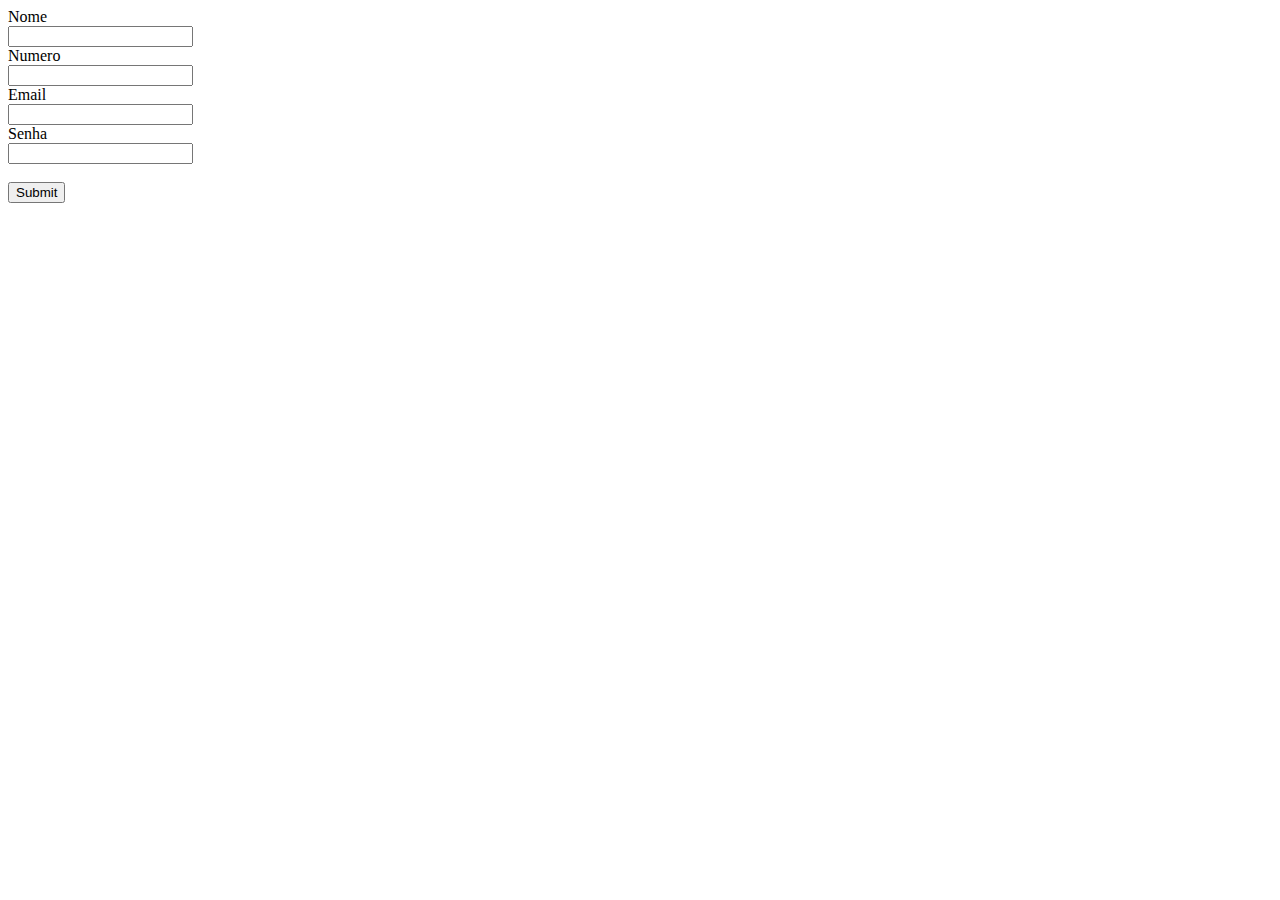
==== pages/cadastro.html @ f4d9acc7 "Add files via upload" ====
<!DOCTYPE html>
<html lang="en">
<head>
    <meta charset="UTF-8">
    <meta name="viewport" content="width=device-width, initial-scale=1.0">
    <title>Document</title>
    <link rel="stylesheet" href="../css/index.css">
</head>
<body>
    <form>
        <section>
            <div class="nome">Nome</div>
            <input type="name">
            <div class="nome">Numero</div>
            <input type="numero">
            <div class="email">Email</div>
            <input type="email" class="" id="">
            <div>
            <div for="" class="">Senha</div>
            <input type="password" class="" id="">
            </div>
            <br>
            <button type="submit" class="button">Submit</button>
          </section>
    </form>
</body>
</html>
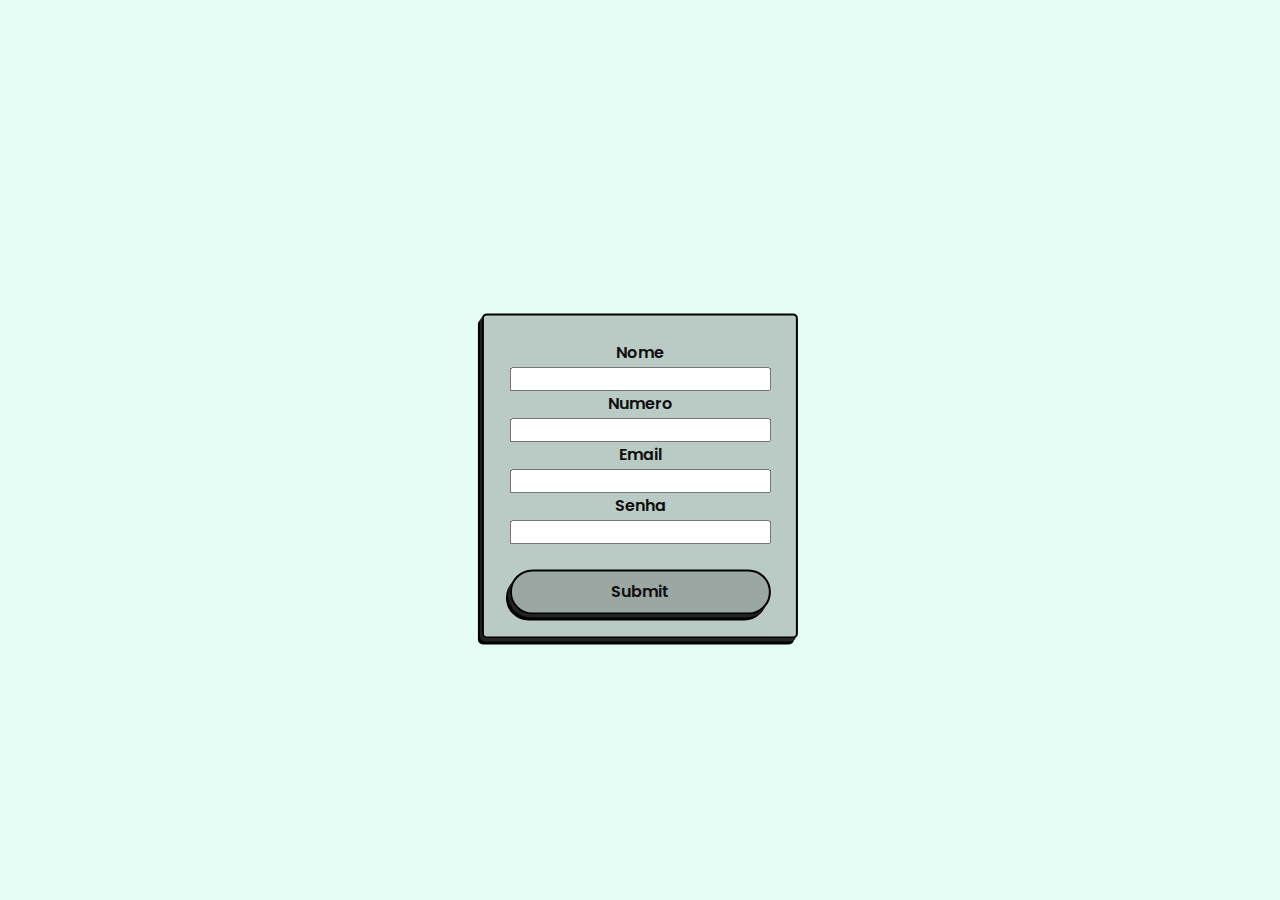
==== commit f6e6f23c: "Logout button" ====
--- a/pages/cadastro.html
+++ b/pages/cadastro.html
@@ -3,8 +3,9 @@
 <head>
     <meta charset="UTF-8">
     <meta name="viewport" content="width=device-width, initial-scale=1.0">
-    <title>Document</title>
-    <link rel="stylesheet" href="../css/index.css">
+    <title>Cadastre-se</title>
+    <link rel="shortcut icon" href="../images/favicon.webp" type="image/x-icon">
+    <link rel="stylesheet" href="../css/LogCadastro.css">
 </head>
 <body>
     <form>
--- a/css/LogCadastro.css
+++ b/css/LogCadastro.css
@@ -0,0 +1,58 @@
+@import url("https://fonts.googleapis.com/css2?family=Poppins:ital,wght@0,100;0,200;0,300;0,400;0,500;0,600;0,700;0,800;0,900;1,100;1,200;1,300;1,400;1,500;1,600;1,700;1,800;1,900&display=swap");
+
+* {
+  margin: 0;
+  padding: 0;
+  font-family: "Poppins";
+}
+
+body {
+    background-color: rgba(211, 252, 238, 0.6);
+    min-height: 100vh;
+}
+
+section{
+    text-align: center;
+    justify-content: center;
+    background-color: rgba(0, 0, 0, 0.6);
+}
+
+form section {
+    min-width: 16%;
+    margin: 2% auto;
+    padding: 2%;
+    border: 2px solid #000;
+    border-radius: 5px;
+    font-size: clamp(9px, 5vw, 1rem);
+    font-weight: 600;
+    color: rgb(15, 14, 14);
+    background-color: #4444;
+    box-shadow: -2px 3px 0 #222, -4px 6px 0 #000;
+    height: 30vh;
+    position: absolute;
+    top: 50%;
+    left: 50%;
+    transform: translate(-50%,-50%);
+}
+
+form input[type=submit]{
+    cursor: pointer;
+}
+form input:focus{
+    background-color: darkgray;
+}
+.button { 
+    width: 100%;
+    padding: 3%;
+    border: 2px solid #000;
+    border-radius: 30px;
+    font-size: clamp(9px, 5vw, 1rem);
+    font-weight: 600;
+    color: rgb(15, 14, 14);
+    background-color: #4444;
+    box-shadow: -2px 3px 0 #222, -4px 6px 0 #000;
+}
+.button:active { 
+    box-shadow: inset -4px 4px 0 #222;
+    font-size: 0.9rem;
+}